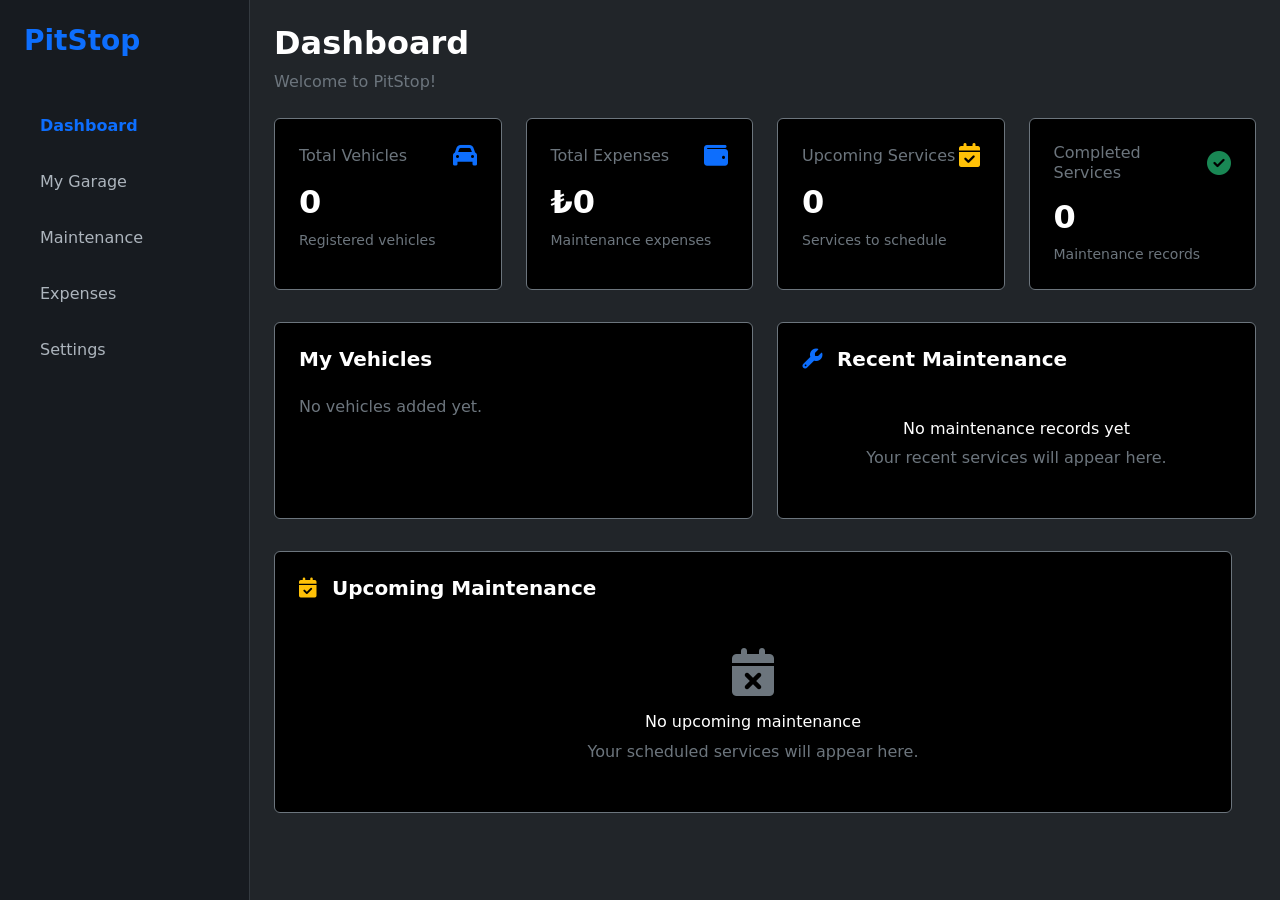
==== dashboard.html @ b7224599 "pppp" ====
<!DOCTYPE html>
<html lang="en">
<head>
    <meta charset="UTF-8">
    <meta name="viewport" content="width=device-width, initial-scale=1">
    <title>PitStop | Dashboard</title>
    <link href="https://cdn.jsdelivr.net/npm/bootstrap@5.3.3/dist/css/bootstrap.min.css" rel="stylesheet">
    <link rel="stylesheet" href="https://cdnjs.cloudflare.com/ajax/libs/font-awesome/6.7.2/css/all.min.css">
    <link rel="stylesheet" href="dashboard.css">
</head>
<body class="bg-dark text-white">

    <div class="d-flex flex-column flex-md-row">

        <aside class="sidebar p-4">
            <h3 class="fw-bold text-primary mb-5">PitStop</h3>

            <nav class="nav flex-column gap-3">
                <a href="#" class="nav-link active" id="dashboardLink">Dashboard</a>
                <a href="#" class="nav-link" id="garageLink">My Garage</a>
                <a href="#" class="nav-link" id="maintenanceLink">Maintenance</a>
                <a href="#" class="nav-link" id="expensesLink">Expenses</a>
                <a href="#" class="nav-link" id="settingsLink">Settings</a>
            </nav>
        </aside>

     
    <main class="flex-grow-1 p-4" style="min-width: 0;">

       
    <section id="dashboardContent">
        <h2 class="fw-bold">Dashboard</h2>
        <p class="text-secondary mb-4">Welcome to PitStop!</p>

              
                <div class="row g-4">
                    <div class="col-12 col-md-6 col-xl-3">
                        <div class="card bg-black text-white border-secondary p-4 h-100">
                            <div class="d-flex justify-content-between align-items-center mb-3">
                                <h6 class="text-secondary mb-0">Total Vehicles</h6>
                                <i class="fa-solid fa-car text-primary fs-4"></i>
                            </div>
                            <h2 class="fw-bold" id="totalVehicles">0</h2>
                            <small class="text-secondary">Registered vehicles</small>
                        </div>
                    </div>

                    <div class="col-12 col-md-6 col-xl-3">
                        <div class="card bg-black text-white border-secondary p-4 h-100">
                            <div class="d-flex justify-content-between align-items-center mb-3">
                                <h6 class="text-secondary mb-0">Total Expenses</h6>
                                <i class="fa-solid fa-wallet text-primary fs-4"></i>
                            </div>
                            <h2 class="fw-bold" id="totalExpenses">₺0</h2>
                            <small class="text-secondary">Maintenance expenses</small>
                        </div>
                    </div>

                    <div class="col-12 col-md-6 col-xl-3">
                        <div class="card bg-black text-white border-secondary p-4 h-100">
                            <div class="d-flex justify-content-between align-items-center mb-3">
                                <h6 class="text-secondary mb-0">Upcoming Services</h6>
                                <i class="fa-solid fa-calendar-check text-warning fs-4"></i>
                            </div>
                            <h2 class="fw-bold" id="upcomingServicesCount">0</h2>
                            <small class="text-secondary">Services to schedule</small>
                        </div>
                    </div>

                    <div class="col-12 col-md-6 col-xl-3">
                        <div class="card bg-black text-white border-secondary p-4 h-100">
                            <div class="d-flex justify-content-between align-items-center mb-3">
                                <h6 class="text-secondary mb-0">Completed Services</h6>
                                <i class="fa-solid fa-circle-check text-success fs-4"></i>
                            </div>
                            <h2 class="fw-bold" id="completedServicesCount">0</h2>
                            <small class="text-secondary">Maintenance records</small>
                        </div>
                    </div>
                </div>

               
                <div class="row g-4 mt-2">
                    <div class="col-lg-6">
                        <div class="card bg-black text-white border-secondary p-4 h-100">
                            <h5 class="fw-bold mb-4">My Vehicles</h5>
                            <div id="dashboardGarageEmpty" class="text-secondary">
                                No vehicles added yet.
                            </div>
                            <div id="dashboardGarageList"></div>
                        </div>
                    </div>

                    
<div class="col-lg-6">
    <div class="card bg-black text-white border-secondary p-4 h-100">

        <h5 class="fw-bold mb-4">
            <i class="fa-solid fa-wrench text-primary me-2"></i>
            Recent Maintenance
        </h5>

        <div id="recentMaintenanceList" class="text-center py-4">
            
            <h6>No maintenance records yet</h6>
            <p class="text-secondary mb-0">
                Your recent services will appear here.
            </p>
        </div>

    </div>
</div>
          
<div class="row g-4 mt-2">
    <div class="col-12">
        <div class="card bg-black text-white border-secondary p-4">

            <h5 class="fw-bold mb-4">
                <i class="fa-solid fa-calendar-check text-warning me-2"></i>
                Upcoming Maintenance
            </h5>

            <div id="upcomingMaintenanceList" class="text-center py-4">
                <i class="fa-solid fa-calendar-xmark fa-3x text-secondary mb-3"></i>
                <h6>No upcoming maintenance</h6>
                <p class="text-secondary mb-0">
                    Your scheduled services will appear here.
                </p>
            </div>

        </div>
    </div>
</div>

            </section> 

        
            <section id="garageContent" class="d-none">
                <div class="d-flex justify-content-between align-items-center gap-3 mb-4 flex-wrap">
                    <div>
                        <h2 class="fw-bold">My Garage</h2>
                        <p class="text-secondary">Manage and organize your vehicles.</p>
                    </div>

                    <button class="btn btn-primary" data-bs-toggle="modal" data-bs-target="#addVehicleModal">
                        <i class="fa-solid fa-plus me-2"></i>Add Vehicle
                    </button>
                </div>

                <div id="garageEmpty" class="card bg-black text-white border-secondary p-5 text-center">
                    <i class="fa-solid fa-car-side fa-3x text-secondary mb-3"></i>
                    <h4>Your garage is empty</h4>
                    <p class="text-secondary mb-0">Add your first vehicle to get started.</p>
                </div>

                <div id="garageList" class="row g-4"></div>
            </section>

            
<section id="maintenanceContent" class="d-none">

    <div class="d-flex justify-content-between align-items-center flex-wrap gap-3 mb-4">
        <div>
            <h2 class="fw-bold">Maintenance</h2>
            <p class="text-secondary">Track and manage your vehicle services.</p>
        </div>

        <button class="btn btn-primary"
        data-bs-toggle="modal"
        data-bs-target="#addMaintenanceModal">
    <i class="fa-solid fa-plus me-2"></i>Add Record
</button>

    <div class="row g-4">

        <div class="col-12 col-lg-6">
            <div class="card bg-black text-white border-secondary p-4 h-100">

                <h5 class="fw-bold mb-4">
                    <i class="fa-solid fa-wrench text-primary me-2"></i>
                    Service History
                </h5>

                <div class="text-center py-5" id="serviceHistoryList">
                    <i class="fa-solid fa-clipboard-list fa-3x text-secondary mb-3"></i>
                    <h6>No maintenance records yet</h6>
                    <p class="text-secondary mb-0">
                        Your completed services will appear here.
                    </p>
                </div>

            </div>
        </div>

        <div class="col-12 col-lg-6">
            <div class="card bg-black text-white border-secondary p-4 h-100">

                <h5 class="fw-bold mb-4">
                    <i class="fa-solid fa-calendar-check text-warning me-2"></i>
                    Upcoming Services
                </h5>

                <div class="text-center py-5" id="scheduledServicesList">
                    <i class="fa-solid fa-calendar fa-3x text-secondary mb-3"></i>
                    <h6>No services scheduled</h6>
                    <p class="text-secondary mb-0">
                        Your upcoming maintenance will appear here.
                    </p>
                </div>

            </div>
        </div>

    </div>

</section>


<section id="expensesContent" class="d-none">

    <h2 class="fw-bold">Expenses</h2>
    <p class="text-secondary mb-4">
        Track your vehicle maintenance costs.
    </p>

    <div class="row g-4 mb-4">

        <div class="col-md-6">
            <div class="card bg-black text-white border-secondary p-4">
                <h6 class="text-secondary">Total Expenses</h6>
                <h2 class="fw-bold" id="expensesPageTotal">₺0</h2>
            </div>
        </div>

        <div class="col-md-6">
            <div class="card bg-black text-white border-secondary p-4">
                <h6 class="text-secondary">Completed Records</h6>
                <h2 class="fw-bold" id="expensesPageCount">0</h2>
            </div>
        </div>

    </div>

    <div class="card bg-black text-white border-secondary p-4">

        <h5 class="fw-bold mb-4">
            <i class="fa-solid fa-receipt text-primary me-2"></i>
            Expense History
        </h5>

        <div id="expensesEmpty" class="text-center py-5">
            <i class="fa-solid fa-wallet fa-3x text-secondary mb-3"></i>
            <h6>No expenses recorded yet</h6>
            <p class="text-secondary mb-0">
                Your maintenance expenses will appear here.
            </p>
        </div>

        <div id="expensesList"></div>

    </div>

</section>


<section id="settingsContent" class="d-none">

    <h2 class="fw-bold">Settings</h2>
    <p class="text-secondary mb-4">
        Manage your account and preferences.
    </p>

    <div class="row g-4">

        <div class="col-12 col-lg-6">
            <div class="card bg-black text-white border-secondary p-4 h-100">

                <h5 class="fw-bold mb-4">
                    <i class="fa-solid fa-user text-primary me-2"></i>
                    Account Information
                </h5>

                <div class="mb-3">
                    <label class="form-label text-secondary">Username</label>
                    <input type="text" id="settingsUsername"
                           class="form-control"
                           value="Guest" disabled>
                </div>

                <div class="mb-3">
                    <label class="form-label text-secondary">Email Address</label>
                    <input type="text" class="form-control"
                           value="Not available" disabled>
                </div>

                <small class="text-secondary">
                    Account editing will be available later.
                </small>

            </div>
        </div>

        <div class="col-12 col-lg-6">
            <div class="card bg-black text-white border-secondary p-4 h-100">

                <h5 class="fw-bold mb-4">
                    <i class="fa-solid fa-gear text-primary me-2"></i>
                    Preferences
                </h5>

                <div class="mb-3">
                    <label class="form-label">Appearance</label>
                    <select class="form-select" disabled>
                        <option selected>Dark Mode</option>
                    </select>
                </div>

                <div class="mb-3">
                    <label class="form-label">Distance Unit</label>
                    <select class="form-select" disabled>
                        <option selected>Kilometers (km)</option>
                    </select>
                </div>

                <small class="text-secondary">
                    Custom preferences are coming soon.
                </small>

            </div>
        </div>

        <div class="col-12">
            <div class="card bg-black text-white border-secondary p-4">

                <h5 class="fw-bold mb-4">
                    <i class="fa-solid fa-shield-halved text-primary me-2"></i>
                    Security
                </h5>

                <div class="d-flex justify-content-between align-items-center gap-3 flex-wrap mb-4">
                    <div>
                        <h6 class="mb-1">Password</h6>
                        <small class="text-secondary">
                            Manage your account password.
                        </small>
                    </div>

                    <button class="btn btn-outline-secondary" disabled>
                        Change Password
                    </button>
                </div>

                <hr class="border-secondary">

                <div class="d-flex justify-content-between align-items-center gap-3 flex-wrap mt-3">
                    <div>
                        <h6 class="mb-1">Log Out</h6>
                        <small class="text-secondary">
                            Return to the login page.
                        </small>
                    </div>

                    <button class="btn btn-outline-danger" id="logoutButton">
                        <i class="fa-solid fa-right-from-bracket me-2"></i>
                        Log Out
                    </button>
                </div>

            </div>
        </div>

    </div>
</section>


        </main>
    </div>

    <div class="modal fade" id="addVehicleModal" tabindex="-1" aria-labelledby="addVehicleModalLabel" aria-hidden="true">
        <div class="modal-dialog modal-dialog-centered">
            <div class="modal-content bg-dark text-white">
                <div class="modal-header border-secondary">
                    <h5 class="modal-title" id="addVehicleModalLabel">Add New Vehicle</h5>
                    <button type="button" class="btn-close btn-close-white" data-bs-dismiss="modal" aria-label="Close"></button>
                </div>

                <div class="modal-body">
                    <form id="addVehicleForm">
                        <div class="mb-3">
                            <label for="carBrand" class="form-label">Brand</label>
                            <input type="text" id="carBrand" class="form-control" placeholder="Audi" required>
                        </div>

                        <div class="mb-3">
                            <label for="carModel" class="form-label">Model</label>
                            <input type="text" id="carModel" class="form-control" placeholder="A3" required>
                        </div>

                        <div class="row g-3 mb-3">
                            <div class="col-6">
                                <label for="carYear" class="form-label">Year</label>
                                <input type="number" id="carYear" class="form-control" min="1886" max="2100" placeholder="2016" required>
                            </div>
                            <div class="col-6">
                                <label for="carMileage" class="form-label">Mileage (km)</label>
                                <input type="number" id="carMileage" class="form-control" min="0" placeholder="145000" required>
                            </div>
                        </div>

                        <div class="mb-4">
                            <label for="carPlate" class="form-label">License Plate</label>
                            <input type="text" id="carPlate" class="form-control" placeholder="34 ABC 123" required>
                        </div>

                        <button type="submit" class="btn btn-primary w-100">Save Vehicle</button>
                    </form>
                </div>
            </div>
        </div>
    </div>


<div class="modal fade" id="addMaintenanceModal" tabindex="-1" aria-labelledby="maintenanceModalLabel" aria-hidden="true">

    <div class="modal-dialog modal-dialog-centered">
        <div class="modal-content bg-dark text-white">

            <div class="modal-header border-secondary">
                <h5 class="modal-title" id="maintenanceModalLabel">
                    Add Maintenance Record
                </h5>

                <button type="button"
                        class="btn-close btn-close-white"
                        data-bs-dismiss="modal"
                        aria-label="Close">
                </button>
            </div>

            <div class="modal-body">
                <form id="maintenanceForm">


                    <div class="mb-3">
                        <label for="maintenanceVehicle" class="form-label">Vehicle</label>
                        <input type="text" id="maintenanceVehicle"
                               class="form-control"
                               placeholder="Audi A3" required>
                    </div>


                    <div class="mb-3">
                        <label for="serviceType" class="form-label">Service Type</label>

                        <select id="serviceType" class="form-select" required>
                            <option value="" selected disabled>Select service</option>
                            <option value="Oil & Filter Change">Oil & Filter Change</option>
                            <option value="Brake Replacement">Brake Replacement</option>
                            <option value="Tire Change">Tire Change</option>
                            <option value="General Inspection">General Inspection</option>
                            <option value="Other">Other</option>
                        </select>
                    </div>

                    <div class="mb-3">
                        <label for="serviceStatus" class="form-label">Status</label>

                        <select id="serviceStatus" class="form-select">
                            <option value="completed">Completed</option>
                            <option value="scheduled">Scheduled</option>
                        </select>
                    </div>

                    <div class="row g-3 mb-3">

                        <div class="col-md-6">
                            <label for="serviceDate" class="form-label">Service Date</label>
                            <input type="date" id="serviceDate"
                                   class="form-control" required>
                        </div>

                        <div class="col-md-6">
                            <label for="serviceMileage" class="form-label">Mileage (km)</label>
                            <input type="number" id="serviceMileage"
                                   class="form-control"
                                   min="0" placeholder="145000" required>
                        </div>

                    </div>

       
                    <div class="mb-3">
                        <label for="serviceCost" class="form-label">Cost (₺)</label>
                        <input type="number" id="serviceCost"
                               class="form-control"
                               min="0" step="0.01" placeholder="3200">
                    </div>

             
                    <div class="mb-3">
                        <label for="serviceNotes" class="form-label">Notes</label>

                        <textarea id="serviceNotes"
                                  class="form-control"
                                  rows="3"
                                  placeholder="Additional details..."></textarea>
                    </div>

                    <button type="submit" class="btn btn-primary w-100">
                        Save Record
                    </button>


                </form>
            </div>

        </div>
    </div>
</div>


    <script src="https://cdn.jsdelivr.net/npm/bootstrap@5.3.3/dist/js/bootstrap.bundle.min.js"></script>
    <script src="dashscript.js"></script>
</body>
</html>
---- dashboard.css ----
body {
    min-height: 100vh;
}

.sidebar {
    width: 250px;
    min-height: 100vh;
    background-color: #171b20;
    border-right: 1px solid #343a40;
    flex-shrink: 0;
}

.sidebar .nav-link {
    color: #adb5bd;
}

.sidebar .nav-link.active {
    color: #0d6efd;
    font-weight: bold;
}

@media (max-width: 767.98px) {
    .sidebar {
        width: 100%;
        min-height: auto;
    }
}
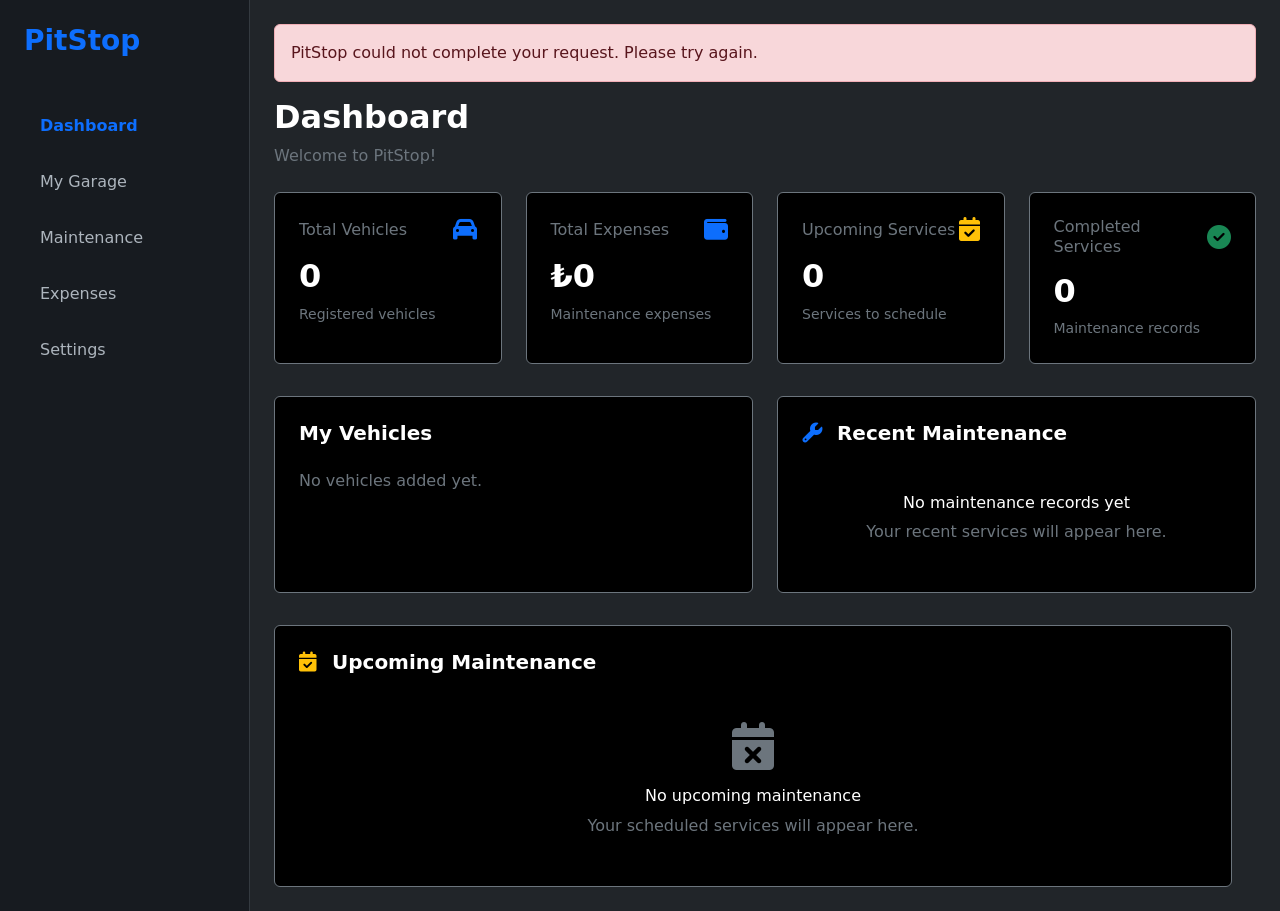
==== commit a5702bf8: "pppp" ====
--- a/dashboard.html
+++ b/dashboard.html
@@ -27,6 +27,7 @@
 
      
     <main class="flex-grow-1 p-4" style="min-width: 0;">
+        <div id="dashboardError" class="alert alert-danger d-none" role="alert"></div>
 
        
     <section id="dashboardContent">
@@ -101,13 +102,14 @@
             Recent Maintenance
         </h5>
 
-        <div id="recentMaintenanceList" class="text-center py-4">
+        <div id="recentMaintenanceListEmpty" class="text-center py-4">
             
             <h6>No maintenance records yet</h6>
             <p class="text-secondary mb-0">
                 Your recent services will appear here.
             </p>
         </div>
+        <div id="recentMaintenanceList"></div>
 
     </div>
 </div>
@@ -121,13 +123,14 @@
                 Upcoming Maintenance
             </h5>
 
-            <div id="upcomingMaintenanceList" class="text-center py-4">
+            <div id="upcomingMaintenanceListEmpty" class="text-center py-4">
                 <i class="fa-solid fa-calendar-xmark fa-3x text-secondary mb-3"></i>
                 <h6>No upcoming maintenance</h6>
                 <p class="text-secondary mb-0">
                     Your scheduled services will appear here.
                 </p>
             </div>
+            <div id="upcomingMaintenanceList"></div>
 
         </div>
     </div>
@@ -182,13 +185,14 @@
                     Service History
                 </h5>
 
-                <div class="text-center py-5" id="serviceHistoryList">
+                <div class="text-center py-5" id="serviceHistoryListEmpty">
                     <i class="fa-solid fa-clipboard-list fa-3x text-secondary mb-3"></i>
                     <h6>No maintenance records yet</h6>
                     <p class="text-secondary mb-0">
                         Your completed services will appear here.
                     </p>
                 </div>
+                <div id="serviceHistoryList"></div>
 
             </div>
         </div>
@@ -201,13 +205,14 @@
                     Upcoming Services
                 </h5>
 
-                <div class="text-center py-5" id="scheduledServicesList">
+                <div class="text-center py-5" id="scheduledServicesListEmpty">
                     <i class="fa-solid fa-calendar fa-3x text-secondary mb-3"></i>
                     <h6>No services scheduled</h6>
                     <p class="text-secondary mb-0">
                         Your upcoming maintenance will appear here.
                     </p>
                 </div>
+                <div id="scheduledServicesList"></div>
 
             </div>
         </div>
@@ -249,7 +254,7 @@
             Expense History
         </h5>
 
-        <div id="expensesEmpty" class="text-center py-5">
+        <div id="expensesListEmpty" class="text-center py-5">
             <i class="fa-solid fa-wallet fa-3x text-secondary mb-3"></i>
             <h6>No expenses recorded yet</h6>
             <p class="text-secondary mb-0">
@@ -285,13 +290,12 @@
                     <label class="form-label text-secondary">Username</label>
                     <input type="text" id="settingsUsername"
                            class="form-control"
-                           value="Guest" disabled>
+                           disabled>
                 </div>
 
                 <div class="mb-3">
                     <label class="form-label text-secondary">Email Address</label>
-                    <input type="text" class="form-control"
-                           value="Not available" disabled>
+                    <input type="email" id="settingsEmail" class="form-control" disabled>
                 </div>
 
                 <small class="text-secondary">
@@ -387,14 +391,15 @@
 
                 <div class="modal-body">
                     <form id="addVehicleForm">
+                        <div id="vehicleError" class="alert alert-danger d-none" role="alert"></div>
                         <div class="mb-3">
                             <label for="carBrand" class="form-label">Brand</label>
-                            <input type="text" id="carBrand" class="form-control" placeholder="Audi" required>
+                            <input type="text" id="carBrand" maxlength="80" class="form-control" placeholder="Audi" required>
                         </div>
 
                         <div class="mb-3">
                             <label for="carModel" class="form-label">Model</label>
-                            <input type="text" id="carModel" class="form-control" placeholder="A3" required>
+                            <input type="text" id="carModel" maxlength="80" class="form-control" placeholder="A3" required>
                         </div>
 
                         <div class="row g-3 mb-3">
@@ -404,16 +409,16 @@
                             </div>
                             <div class="col-6">
                                 <label for="carMileage" class="form-label">Mileage (km)</label>
-                                <input type="number" id="carMileage" class="form-control" min="0" placeholder="145000" required>
+                                <input type="number" id="carMileage" class="form-control" min="0" max="999999999" placeholder="145000" required>
                             </div>
                         </div>
 
                         <div class="mb-4">
                             <label for="carPlate" class="form-label">License Plate</label>
-                            <input type="text" id="carPlate" class="form-control" placeholder="34 ABC 123" required>
-                        </div>
-
-                        <button type="submit" class="btn btn-primary w-100">Save Vehicle</button>
+                            <input type="text" id="carPlate" maxlength="24" class="form-control" placeholder="34 ABC 123" required>
+                        </div>
+
+                        <button id="saveVehicle" disabled type="submit" class="btn btn-primary w-100">Save Vehicle</button>
                     </form>
                 </div>
             </div>
@@ -440,13 +445,15 @@
 
             <div class="modal-body">
                 <form id="maintenanceForm">
+                    <div id="maintenanceError" class="alert alert-danger d-none" role="alert"></div>
 
 
                     <div class="mb-3">
                         <label for="maintenanceVehicle" class="form-label">Vehicle</label>
-                        <input type="text" id="maintenanceVehicle"
-                               class="form-control"
-                               placeholder="Audi A3" required>
+                        <select id="maintenanceVehicle" class="form-select" required>
+                            <option value="" selected disabled>Select vehicle</option>
+                        </select>
+                        <small id="maintenanceVehicleHint" class="text-secondary">Add a vehicle in My Garage first.</small>
                     </div>
 
 
@@ -484,7 +491,7 @@
                             <label for="serviceMileage" class="form-label">Mileage (km)</label>
                             <input type="number" id="serviceMileage"
                                    class="form-control"
-                                   min="0" placeholder="145000" required>
+                                   min="0" max="999999999" placeholder="145000" required>
                         </div>
 
                     </div>
@@ -494,7 +501,7 @@
                         <label for="serviceCost" class="form-label">Cost (₺)</label>
                         <input type="number" id="serviceCost"
                                class="form-control"
-                               min="0" step="0.01" placeholder="3200">
+                               min="0" max="99999999.99" step="0.01" placeholder="3200">
                     </div>
 
              
@@ -503,11 +510,11 @@
 
                         <textarea id="serviceNotes"
                                   class="form-control"
-                                  rows="3"
+                                  rows="3" maxlength="2000"
                                   placeholder="Additional details..."></textarea>
                     </div>
 
-                    <button type="submit" class="btn btn-primary w-100">
+                    <button id="saveMaintenance" type="submit" class="btn btn-primary w-100" disabled>
                         Save Record
                     </button>
 
@@ -521,6 +528,7 @@
 
 
     <script src="https://cdn.jsdelivr.net/npm/bootstrap@5.3.3/dist/js/bootstrap.bundle.min.js"></script>
+    <script src="api.js"></script>
     <script src="dashscript.js"></script>
 </body>
 </html>
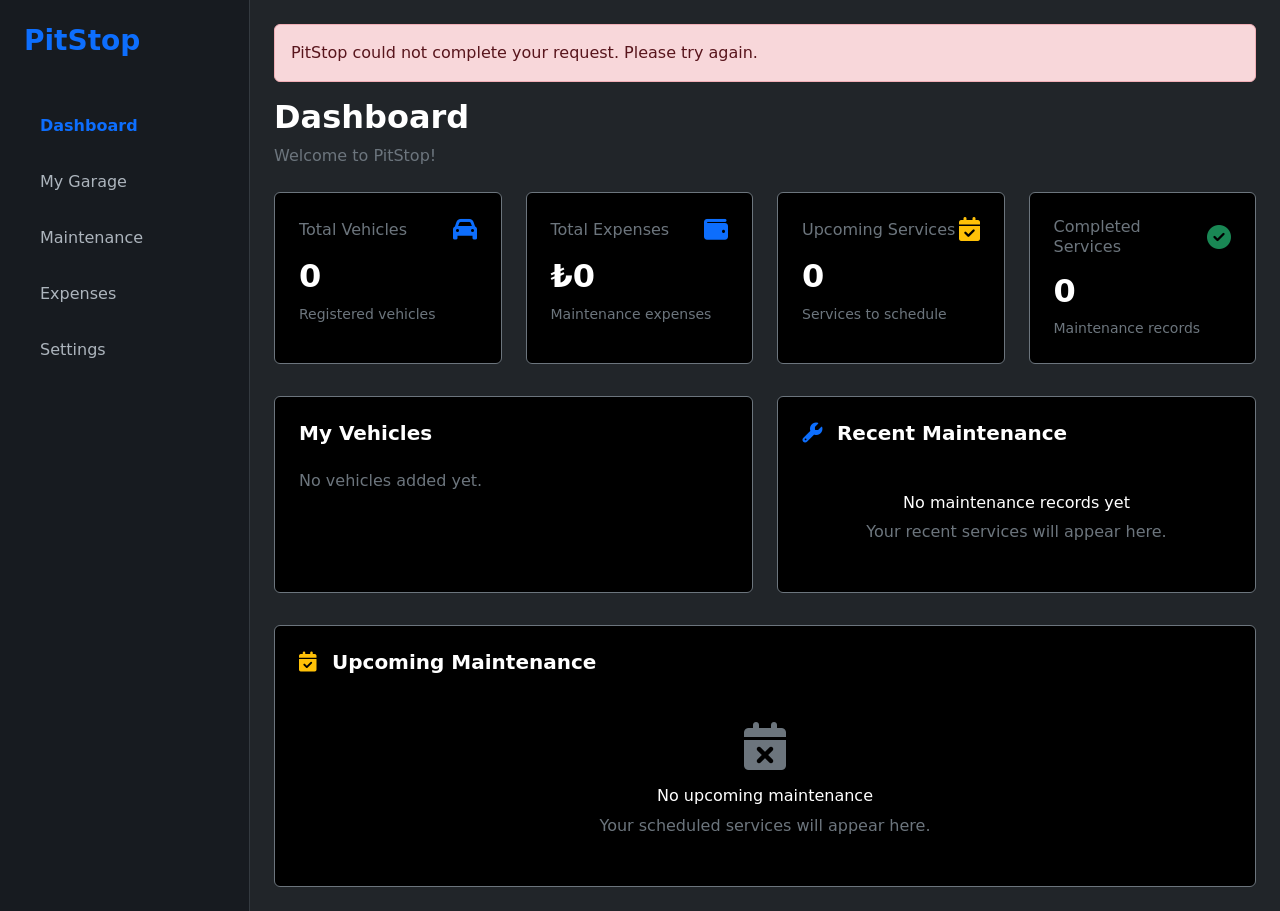
==== commit ecd3a2ea: "pppp" ====
--- a/dashboard.html
+++ b/dashboard.html
@@ -113,6 +113,7 @@
 
     </div>
 </div>
+</div>
           
 <div class="row g-4 mt-2">
     <div class="col-12">
@@ -146,7 +147,7 @@
                         <p class="text-secondary">Manage and organize your vehicles.</p>
                     </div>
 
-                    <button class="btn btn-primary" data-bs-toggle="modal" data-bs-target="#addVehicleModal">
+                    <button id="addVehicleButton" class="btn btn-primary" data-bs-toggle="modal" data-bs-target="#addVehicleModal" disabled>
                         <i class="fa-solid fa-plus me-2"></i>Add Vehicle
                     </button>
                 </div>
@@ -169,11 +170,10 @@
             <p class="text-secondary">Track and manage your vehicle services.</p>
         </div>
 
-        <button class="btn btn-primary"
-        data-bs-toggle="modal"
-        data-bs-target="#addMaintenanceModal">
-    <i class="fa-solid fa-plus me-2"></i>Add Record
-</button>
+        <button id="addMaintenanceButton" class="btn btn-primary" data-bs-toggle="modal" data-bs-target="#addMaintenanceModal" disabled>
+            <i class="fa-solid fa-plus me-2"></i>Add Record
+        </button>
+    </div>
 
     <div class="row g-4">
 
